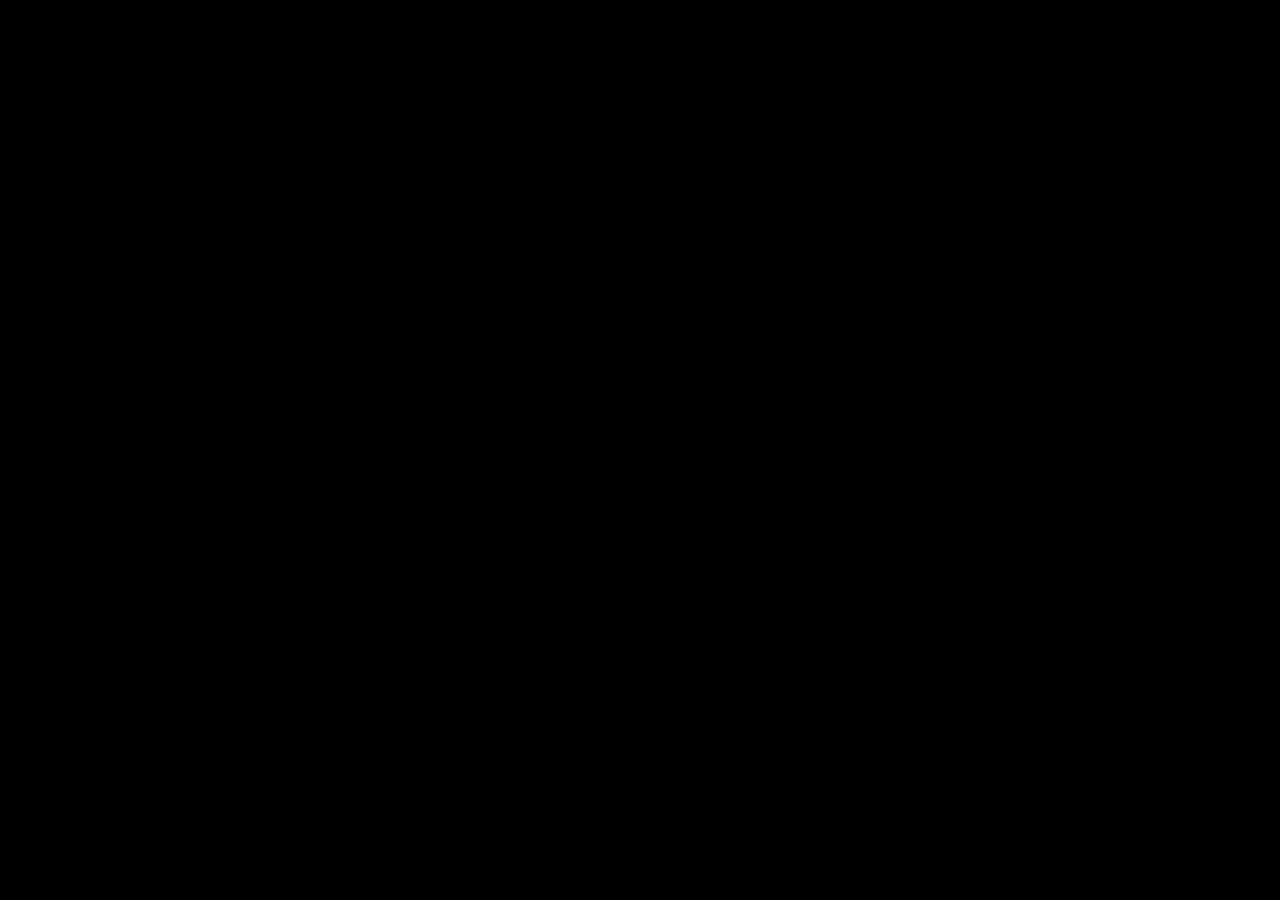
==== index.html @ c6e09a79 "merging cd_ISSUES-8-9-19 with main" ====
<!DOCTYPE html>
<html lang="en">
  <head>
    <meta charset="UTF-8" />
    <meta http-equiv="X-UA-Compatible" content="IE=edge" />
    <meta name="viewport" content="width=device-width, initial-scale=1.0" />
    <title>Group Project</title>
    <link
      href="https://cdn.jsdelivr.net/npm/bootstrap@5.0.2/dist/css/bootstrap.min.css"
      rel="stylesheet"
      integrity="sha384-EVSTQN3/azprG1Anm3QDgpJLIm9Nao0Yz1ztcQTwFspd3yD65VohhpuuCOmLASjC"
      crossorigin="anonymous"
    />
    <link rel="stylesheet" href="main.css" />
  </head>
  <body>
    <div class="wrapper d-flex flex-column">
      <div class="mainWrapper d-flex gap-4">
        <div id="profile"></div>
        <div class="contentWrapper">
          <nav id="navBar" class="navbar navbar-dark"></nav>
          <div id="cards"></div>
          <div id="formDiv"></div>
        </div>
      </div>
      <footer id="footer" class="align-self-end"></footer>
    </div>
    <script
      src="https://cdn.jsdelivr.net/npm/bootstrap@5.0.2/dist/js/bootstrap.bundle.min.js"
      integrity="sha384-MrcW6ZMFYlzcLA8Nl+NtUVF0sA7MsXsP1UyJoMp4YLEuNSfAP+JcXn/tWtIaxVXM"
      crossorigin="anonymous"
    ></script>
    <script type="module" src="main.js"></script>
  </body>
</html>
---- main.css ----
#icon-div {
  display: flex;
  justify-content: flex-start;
}
#icon-div p {
  margin-right: 50px;
}
#mainCardBody {
  display: flex;
  justify-content: space-between; 
}
#cardBodyTop {
  display: flex;
  justify-content: space-between;
}
#repoFormDiv {
  margin-top: 40px;
}
#repoCards {
  margin-top: 40px;
}
#repoCard {
  margin-top: 10px;
}  
body {
  background-color: black;
}
.wrapper {
  width: 80%;
  margin: 0 auto;
}
footer {
  color: white;
  width: 100%;
  height: 50px;
  padding: 0.8em;
}

footer li {
  list-style: none;
  font-size: 0.75em;
}
svg {
  color: white;
}
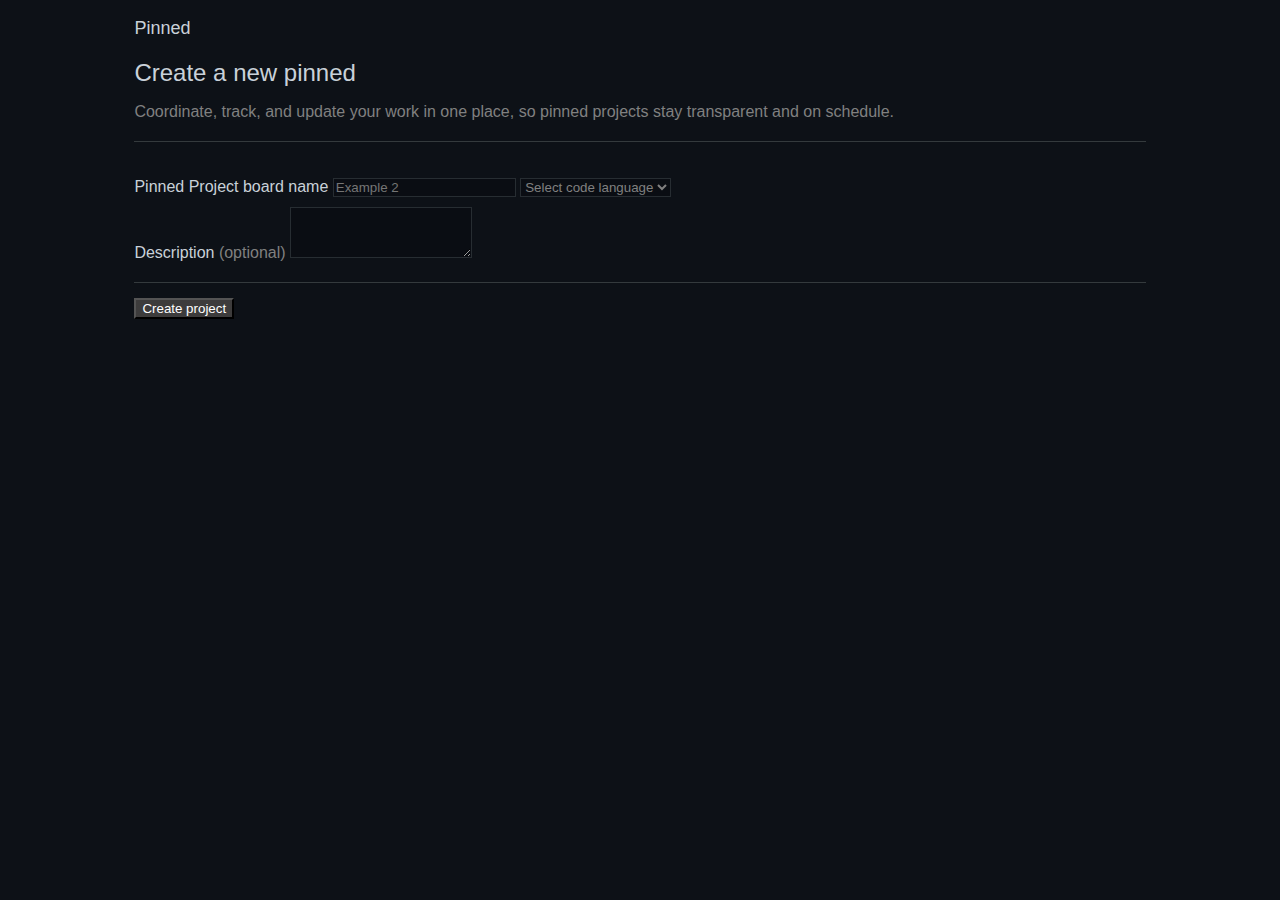
==== commit 37fb19b1: "updates" ====
--- a/index.html
+++ b/index.html
@@ -12,6 +12,7 @@
       crossorigin="anonymous"
     />
     <link rel="stylesheet" href="main.css" />
+    <link rel="stylesheet" href="packages.html">
   </head>
   <body>
     <div class="wrapper d-flex flex-column">
@@ -19,8 +20,28 @@
         <div id="profile"></div>
         <div class="contentWrapper">
           <nav id="navBar" class="navbar navbar-dark"></nav>
-          <div id="cards"></div>
-          <div id="formDiv"></div>
+          <p id="pinned-text">Pinned</p>
+          <div id="cards" class="d-flex flex-wrap gap-3">
+          </div>
+
+          <div id="formDiv">
+            <p class="font-24 marginTop-20">Create a new pinned</p>
+            <p class="borderBottom gray">Coordinate, track, and update your work in one place, so pinned projects stay transparent and on schedule.</p>
+            <label for="projectBoardNametxt" class="form-label">Pinned Project board name</label>
+            <input type="text" id="inputProjectBoardName" placeholder="Example 2" class="form-control" aria-describedby="textHelpBlock">
+            <select class="form-select marginTop-20 bgAndColorChange1" id="language" aria-label="Default select example" required>
+              <option selected>Select code language</option>
+              <option value="HTML">HTML</option>
+              <option value="CSS">CSS</option>
+              <option value="JavaScript">JavaScript</option>
+            </select>
+            <div class="mb-3">
+              <label for="exampleFormControlTextarea1" class="form-label marginTop-20">Description</label><span class="gray"> (optional)</span>
+              <textarea class="form-control marginTop-10" id="exampleFormControlTextarea1" rows="3"></textarea>
+              <div class="borderBottom"></div>
+              <button type="button" id="createBtn" class="btn btn-success">Create project</button>
+            </div>
+          </div>
         </div>
       </div>
       <footer id="footer" class="align-self-end"></footer>
@@ -31,5 +52,6 @@
       crossorigin="anonymous"
     ></script>
     <script type="module" src="main.js"></script>
+    <script src="packages.js"></script>
   </body>
 </html>
--- a/main.css
+++ b/main.css
@@ -1,3 +1,106 @@
+body {
+  font-family: -apple-system, BlinkMacSystemFont, "Segoe UI", "Noto Sans", Helvetica, Arial, sans-serif, "Apple Color Emoji", "Segoe UI Emoji";
+  color: #c9d1d9;
+  background-color: #0d1117;
+}
+
+#pinned-text {
+  font-size: 18px;
+}
+
+.card {
+  display: flex;
+  flex-flow: row wrap;
+  border: 1px solid #272d32;
+}
+
+.card-body {
+  color: gray;
+  background-color: #0d1117;
+  display: flex;
+  flex-flow: row wrap;
+  gap: 10px;
+}
+
+.language-HTML {
+  color: #e44f26;
+}
+
+.language-CSS {
+  color: #1572b6;
+}
+
+.language-JavaScript {
+  color: #f1e15c;
+}
+
+.font-24 {
+  font-size: 24px;
+}
+
+.marginTop-20 {
+  margin: 20px 0 0 0;
+}
+
+.marginTop-10 {
+  margin: 10px 0 0 0;
+}
+
+.card-text {
+  word-break: break-all;
+}
+
+.breakText {
+  word-break: break-all;
+}
+
+.borderBottom {
+  border-bottom: 1px solid #343a3d;
+  padding-bottom: 20px;
+}
+
+.flexRow {
+  display: flex;
+  flex-direction: row;
+}
+
+.form-control {
+  background-color: #0a0d13;
+  border: 1px solid #272d32;
+}
+
+#inputProjectBoardName {
+  background-color: #0a0d13;
+  color: #c9d1d9;
+}
+
+#exampleFormControlTextarea1 {
+  background-color: #0a0d13;
+  color: #c9d1d9;
+}
+
+.bgAndColorChange1 {
+  background-color: #0a0d13;
+  color: gray;
+  border: 1px solid #272d32;
+}
+
+a {
+  text-decoration: none;
+  color: #59a6ff;
+}
+
+.gray {
+  color: gray;
+}
+
+.btn-success {
+  margin-top: 15px;
+  background-color: #238636;
+  background-color: black;
+  color: white;
+}
+
 #icon-div {
   display: flex;
   justify-content: flex-start;
@@ -7,7 +110,7 @@
 }
 #mainCardBody {
   display: flex;
-  justify-content: space-between; 
+  justify-content: space-between;
 }
 #cardBodyTop {
   display: flex;
@@ -21,14 +124,52 @@
 }
 #repoCard {
   margin-top: 10px;
-}  
-body {
+}
+
+
+.card {
   background-color: black;
-}
+  color: aliceblue;
+  border: solid 1px gray;
+}
+
+#package {
+  display: flex;
+  flex: wrap;
+  flex-wrap: wrap;
+}
+
 .wrapper {
   width: 80%;
   margin: 0 auto;
 }
+
+svg {
+  color: white;
+}
+#projectCards img {
+  width: 350px;
+  height: 200px;
+  opacity: 0.5;
+}
+#projectCards p {
+  padding: 2em;
+}
+#projectCards button {
+  align-self: end;
+}
+
+/*** Toggle FORM  ***/
+.hideForm {
+  display: none;
+}
+.showForm {
+  display: block;
+}
+#sortButton {
+  padding: 0 0.5em;
+}
+/* Footer */
 footer {
   color: white;
   width: 100%;
@@ -40,6 +181,35 @@
   list-style: none;
   font-size: 0.75em;
 }
-svg {
-  color: white;
-}
+
+table th,
+table tr {
+  color: white;
+}
+
+.card {
+  background-color: black;
+  color: aliceblue;
+  border: solid 1px gray;
+}
+
+#package {
+  display: flex;
+  flex-wrap: wrap;
+  gap: 20px;
+}
+
+.btn {
+  background-color: rgb(61, 60, 60);
+  color: white;
+}
+
+.package-search-form {
+  width: 75%;
+}
+.New-package-form {
+  width: 75%;
+}
+.package-form-label {
+  width: 75%;
+}
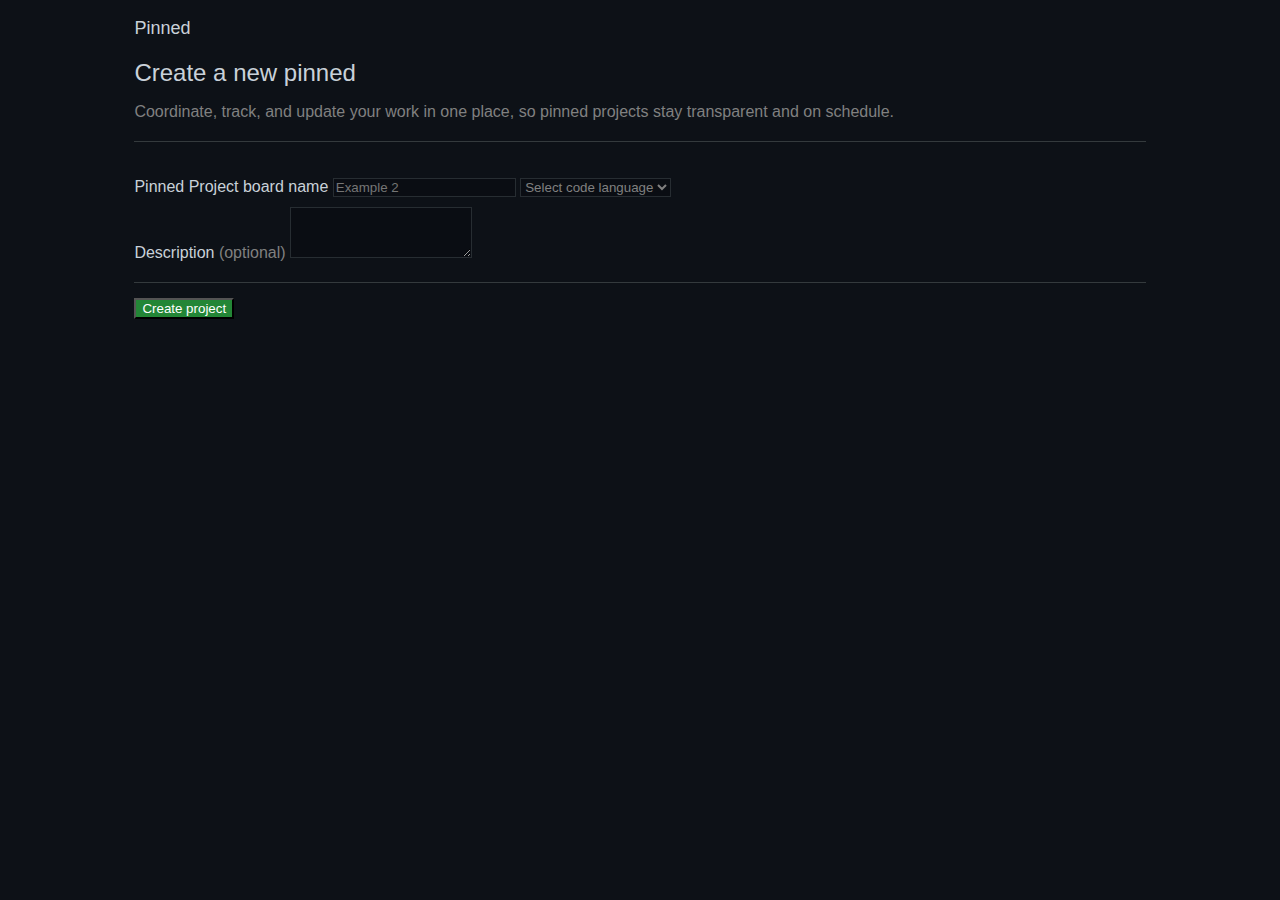
==== commit 8c197f36: "look into nav issues after code merges" ====
--- a/index.html
+++ b/index.html
@@ -12,7 +12,6 @@
       crossorigin="anonymous"
     />
     <link rel="stylesheet" href="main.css" />
-    <link rel="stylesheet" href="packages.html">
   </head>
   <body>
     <div class="wrapper d-flex flex-column">
@@ -21,25 +20,50 @@
         <div class="contentWrapper">
           <nav id="navBar" class="navbar navbar-dark"></nav>
           <p id="pinned-text">Pinned</p>
-          <div id="cards" class="d-flex flex-wrap gap-3">
-          </div>
+          <div id="cards" class="d-flex flex-wrap gap-3"></div>
 
           <div id="formDiv">
             <p class="font-24 marginTop-20">Create a new pinned</p>
-            <p class="borderBottom gray">Coordinate, track, and update your work in one place, so pinned projects stay transparent and on schedule.</p>
-            <label for="projectBoardNametxt" class="form-label">Pinned Project board name</label>
-            <input type="text" id="inputProjectBoardName" placeholder="Example 2" class="form-control" aria-describedby="textHelpBlock">
-            <select class="form-select marginTop-20 bgAndColorChange1" id="language" aria-label="Default select example" required>
+            <p class="borderBottom gray">
+              Coordinate, track, and update your work in one place, so pinned
+              projects stay transparent and on schedule.
+            </p>
+            <label for="projectBoardNametxt" class="form-label"
+              >Pinned Project board name</label
+            >
+            <input
+              type="text"
+              id="inputProjectBoardName"
+              placeholder="Example 2"
+              class="form-control"
+              aria-describedby="textHelpBlock"
+            />
+            <select
+              class="form-select marginTop-20 bgAndColorChange1"
+              id="language"
+              aria-label="Default select example"
+              required
+            >
               <option selected>Select code language</option>
               <option value="HTML">HTML</option>
               <option value="CSS">CSS</option>
               <option value="JavaScript">JavaScript</option>
             </select>
             <div class="mb-3">
-              <label for="exampleFormControlTextarea1" class="form-label marginTop-20">Description</label><span class="gray"> (optional)</span>
-              <textarea class="form-control marginTop-10" id="exampleFormControlTextarea1" rows="3"></textarea>
+              <label
+                for="exampleFormControlTextarea1"
+                class="form-label marginTop-20"
+                >Description</label
+              ><span class="gray"> (optional)</span>
+              <textarea
+                class="form-control marginTop-10"
+                id="exampleFormControlTextarea1"
+                rows="3"
+              ></textarea>
               <div class="borderBottom"></div>
-              <button type="button" id="createBtn" class="btn btn-success">Create project</button>
+              <button type="button" id="createBtn" class="btn btn-success">
+                Create project
+              </button>
             </div>
           </div>
         </div>
@@ -52,6 +76,5 @@
       crossorigin="anonymous"
     ></script>
     <script type="module" src="main.js"></script>
-    <script src="packages.js"></script>
   </body>
 </html>
--- a/main.css
+++ b/main.css
@@ -94,11 +94,10 @@
   color: gray;
 }
 
-.btn-success {
+#createBtn {
   margin-top: 15px;
+  color: white;
   background-color: #238636;
-  background-color: black;
-  color: white;
 }
 
 #icon-div {
@@ -125,7 +124,6 @@
 #repoCard {
   margin-top: 10px;
 }
-
 
 .card {
   background-color: black;
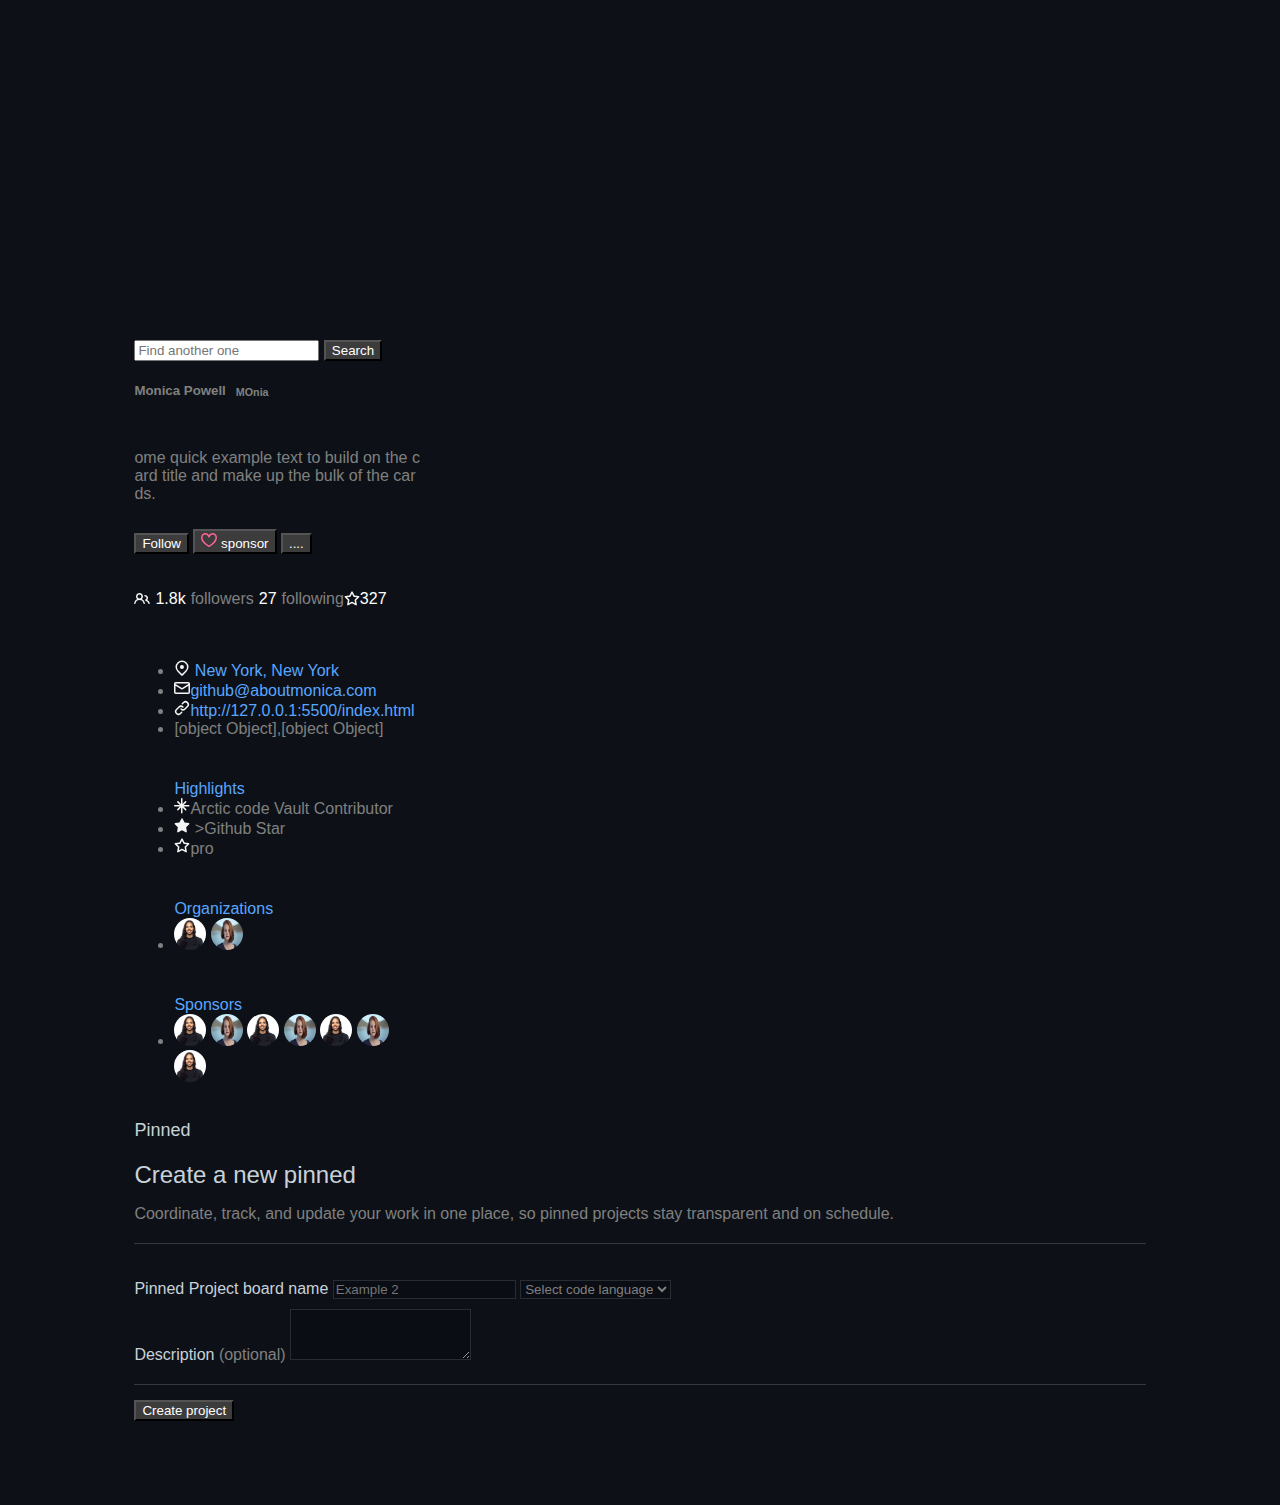
==== commit bc3b265e: "steve changed stuff to try to fix navbar and other issues" ====
--- a/index.html
+++ b/index.html
@@ -16,11 +16,11 @@
   <body>
     <div class="wrapper d-flex flex-column">
       <div class="mainWrapper d-flex gap-4">
-        <div id="profile"></div>
+        <div id="profile" class="card-profile" style="width: 18rem"></div>
         <div class="contentWrapper">
           <nav id="navBar" class="navbar navbar-dark"></nav>
           <p id="pinned-text">Pinned</p>
-          <div id="cards" class="d-flex flex-wrap gap-3"></div>
+          <div id="cards" class="d-flex flex-wrap gap-3 p-3"></div>
 
           <div id="formDiv">
             <p class="font-24 marginTop-20">Create a new pinned</p>
@@ -76,5 +76,6 @@
       crossorigin="anonymous"
     ></script>
     <script type="module" src="main.js"></script>
+    <script type="module" src="/components/profile.js"></script>
   </body>
 </html>
--- a/main.css
+++ b/main.css
@@ -1,9 +1,16 @@
 body {
-  font-family: -apple-system, BlinkMacSystemFont, "Segoe UI", "Noto Sans", Helvetica, Arial, sans-serif, "Apple Color Emoji", "Segoe UI Emoji";
+  font-family: -apple-system, BlinkMacSystemFont, "Segoe UI", "Noto Sans",
+    Helvetica, Arial, sans-serif, "Apple Color Emoji", "Segoe UI Emoji";
   color: #c9d1d9;
   background-color: #0d1117;
 }
-
+#navBar a {
+  color: white;
+}
+#navBar a:hover {
+  color: white;
+  text-decoration: underline;
+}
 #pinned-text {
   font-size: 18px;
 }
@@ -94,10 +101,11 @@
   color: gray;
 }
 
-#createBtn {
+.btn-success {
   margin-top: 15px;
-  color: white;
   background-color: #238636;
+  background-color: black;
+  color: white;
 }
 
 #icon-div {
@@ -111,6 +119,7 @@
   display: flex;
   justify-content: space-between;
 }
+
 #cardBodyTop {
   display: flex;
   justify-content: space-between;
@@ -179,17 +188,22 @@
   list-style: none;
   font-size: 0.75em;
 }
+#projectListTable,
+#projectForm {
+  width: 80%;
+  margin: 0 auto;
+}
 
 table th,
 table tr {
   color: white;
 }
 
-.card {
+/* .card {
   background-color: black;
   color: aliceblue;
   border: solid 1px gray;
-}
+} */
 
 #package {
   display: flex;
@@ -211,3 +225,46 @@
 .package-form-label {
   width: 75%;
 }
+/* PROFILE */
+.rounded-circle {
+  display: block;
+  width: 300px;
+  height: 300px;
+  border-radius: 90px;
+  padding: 1em;
+}
+#profile {
+  color: white;
+}
+.svg-icons {
+  fill: currentColor;
+  color: whitesmoke;
+}
+.heart-icon {
+  fill: currentColor;
+  color: rgb(255, 99, 154);
+}
+
+.list-group {
+  background-color: black;
+  color: white;
+}
+
+.list-styled {
+  display: flex;
+  align-items: center;
+  padding: 10px 0;
+}
+.list-styled > a {
+  display: flex;
+  align-items: center;
+  text-decoration: none;
+  color: #fff;
+  margin-right: 5px;
+}
+
+#sponsor-icon {
+  width: 32px;
+  height: 32px;
+  border-radius: 22px;
+}
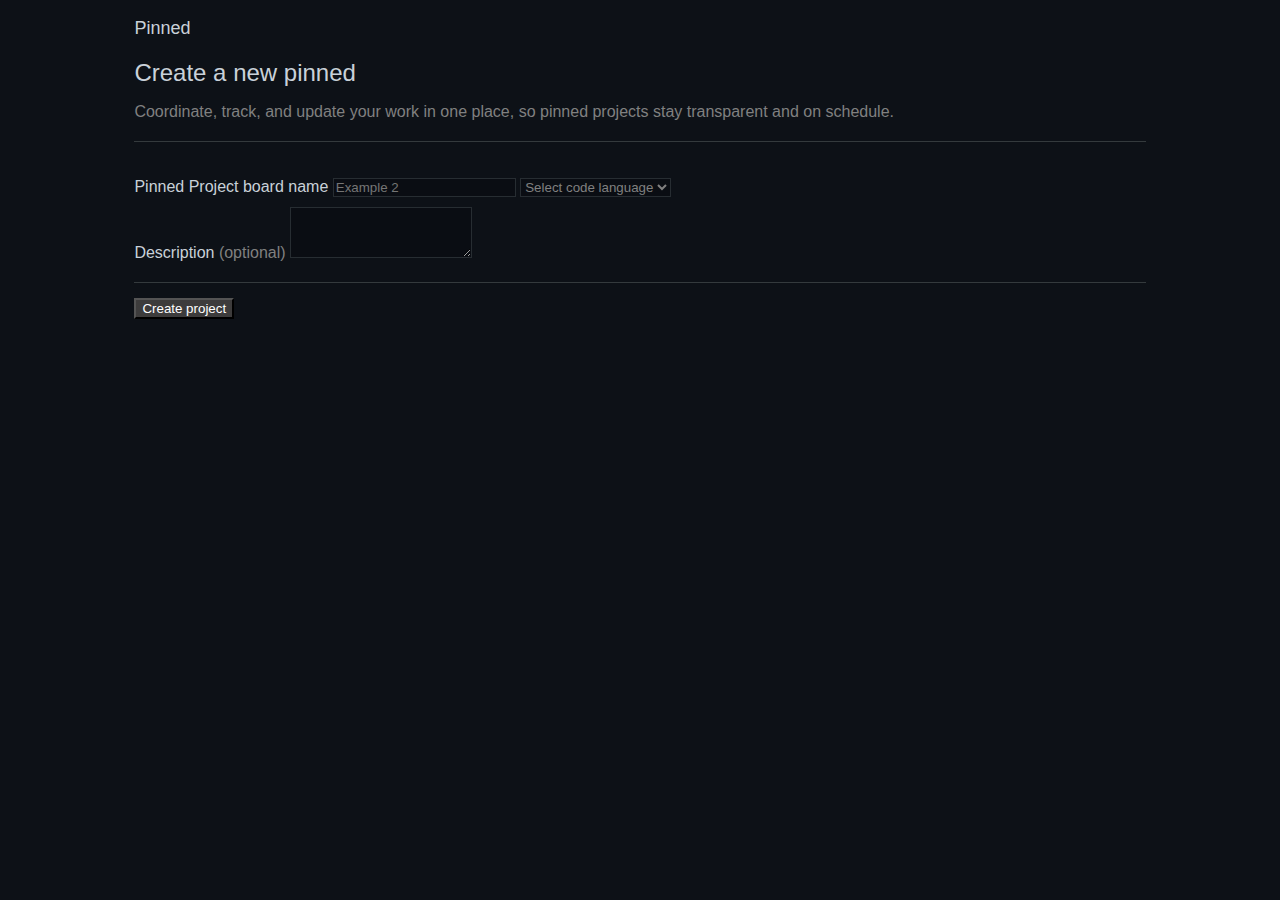
==== commit 72fe82c3: "Merge branch 'main' into beilei-setup" ====
--- a/index.html
+++ b/index.html
@@ -12,6 +12,7 @@
       crossorigin="anonymous"
     />
     <link rel="stylesheet" href="main.css" />
+    <link rel="stylesheet" href="packages.html">
   </head>
   <body>
     <div class="wrapper d-flex flex-column">
@@ -20,50 +21,25 @@
         <div class="contentWrapper">
           <nav id="navBar" class="navbar navbar-dark"></nav>
           <p id="pinned-text">Pinned</p>
-          <div id="cards" class="d-flex flex-wrap gap-3 p-3"></div>
+          <div id="cards" class="d-flex flex-wrap gap-3">
+          </div>
 
           <div id="formDiv">
             <p class="font-24 marginTop-20">Create a new pinned</p>
-            <p class="borderBottom gray">
-              Coordinate, track, and update your work in one place, so pinned
-              projects stay transparent and on schedule.
-            </p>
-            <label for="projectBoardNametxt" class="form-label"
-              >Pinned Project board name</label
-            >
-            <input
-              type="text"
-              id="inputProjectBoardName"
-              placeholder="Example 2"
-              class="form-control"
-              aria-describedby="textHelpBlock"
-            />
-            <select
-              class="form-select marginTop-20 bgAndColorChange1"
-              id="language"
-              aria-label="Default select example"
-              required
-            >
+            <p class="borderBottom gray">Coordinate, track, and update your work in one place, so pinned projects stay transparent and on schedule.</p>
+            <label for="projectBoardNametxt" class="form-label">Pinned Project board name</label>
+            <input type="text" id="inputProjectBoardName" placeholder="Example 2" class="form-control" aria-describedby="textHelpBlock">
+            <select class="form-select marginTop-20 bgAndColorChange1" id="language" aria-label="Default select example" required>
               <option selected>Select code language</option>
               <option value="HTML">HTML</option>
               <option value="CSS">CSS</option>
               <option value="JavaScript">JavaScript</option>
             </select>
             <div class="mb-3">
-              <label
-                for="exampleFormControlTextarea1"
-                class="form-label marginTop-20"
-                >Description</label
-              ><span class="gray"> (optional)</span>
-              <textarea
-                class="form-control marginTop-10"
-                id="exampleFormControlTextarea1"
-                rows="3"
-              ></textarea>
+              <label for="exampleFormControlTextarea1" class="form-label marginTop-20">Description</label><span class="gray"> (optional)</span>
+              <textarea class="form-control marginTop-10" id="exampleFormControlTextarea1" rows="3"></textarea>
               <div class="borderBottom"></div>
-              <button type="button" id="createBtn" class="btn btn-success">
-                Create project
-              </button>
+              <button type="button" id="createBtn" class="btn btn-success">Create project</button>
             </div>
           </div>
         </div>
@@ -75,7 +51,8 @@
       integrity="sha384-MrcW6ZMFYlzcLA8Nl+NtUVF0sA7MsXsP1UyJoMp4YLEuNSfAP+JcXn/tWtIaxVXM"
       crossorigin="anonymous"
     ></script>
+    <script src="components./profile.js"></script>
     <script type="module" src="main.js"></script>
-    <script type="module" src="/components/profile.js"></script>
+    <script src="packages.js"></script>
   </body>
 </html>
--- a/main.css
+++ b/main.css
@@ -1,16 +1,10 @@
+
 body {
-  font-family: -apple-system, BlinkMacSystemFont, "Segoe UI", "Noto Sans",
-    Helvetica, Arial, sans-serif, "Apple Color Emoji", "Segoe UI Emoji";
+  font-family: -apple-system, BlinkMacSystemFont, "Segoe UI", "Noto Sans", Helvetica, Arial, sans-serif, "Apple Color Emoji", "Segoe UI Emoji";
   color: #c9d1d9;
   background-color: #0d1117;
 }
-#navBar a {
-  color: white;
-}
-#navBar a:hover {
-  color: white;
-  text-decoration: underline;
-}
+
 #pinned-text {
   font-size: 18px;
 }
@@ -119,7 +113,6 @@
   display: flex;
   justify-content: space-between;
 }
-
 #cardBodyTop {
   display: flex;
   justify-content: space-between;
@@ -188,22 +181,17 @@
   list-style: none;
   font-size: 0.75em;
 }
-#projectListTable,
-#projectForm {
-  width: 80%;
-  margin: 0 auto;
-}
 
 table th,
 table tr {
   color: white;
 }
 
-/* .card {
+.card {
   background-color: black;
   color: aliceblue;
   border: solid 1px gray;
-} */
+}
 
 #package {
   display: flex;
@@ -225,46 +213,3 @@
 .package-form-label {
   width: 75%;
 }
-/* PROFILE */
-.rounded-circle {
-  display: block;
-  width: 300px;
-  height: 300px;
-  border-radius: 90px;
-  padding: 1em;
-}
-#profile {
-  color: white;
-}
-.svg-icons {
-  fill: currentColor;
-  color: whitesmoke;
-}
-.heart-icon {
-  fill: currentColor;
-  color: rgb(255, 99, 154);
-}
-
-.list-group {
-  background-color: black;
-  color: white;
-}
-
-.list-styled {
-  display: flex;
-  align-items: center;
-  padding: 10px 0;
-}
-.list-styled > a {
-  display: flex;
-  align-items: center;
-  text-decoration: none;
-  color: #fff;
-  margin-right: 5px;
-}
-
-#sponsor-icon {
-  width: 32px;
-  height: 32px;
-  border-radius: 22px;
-}
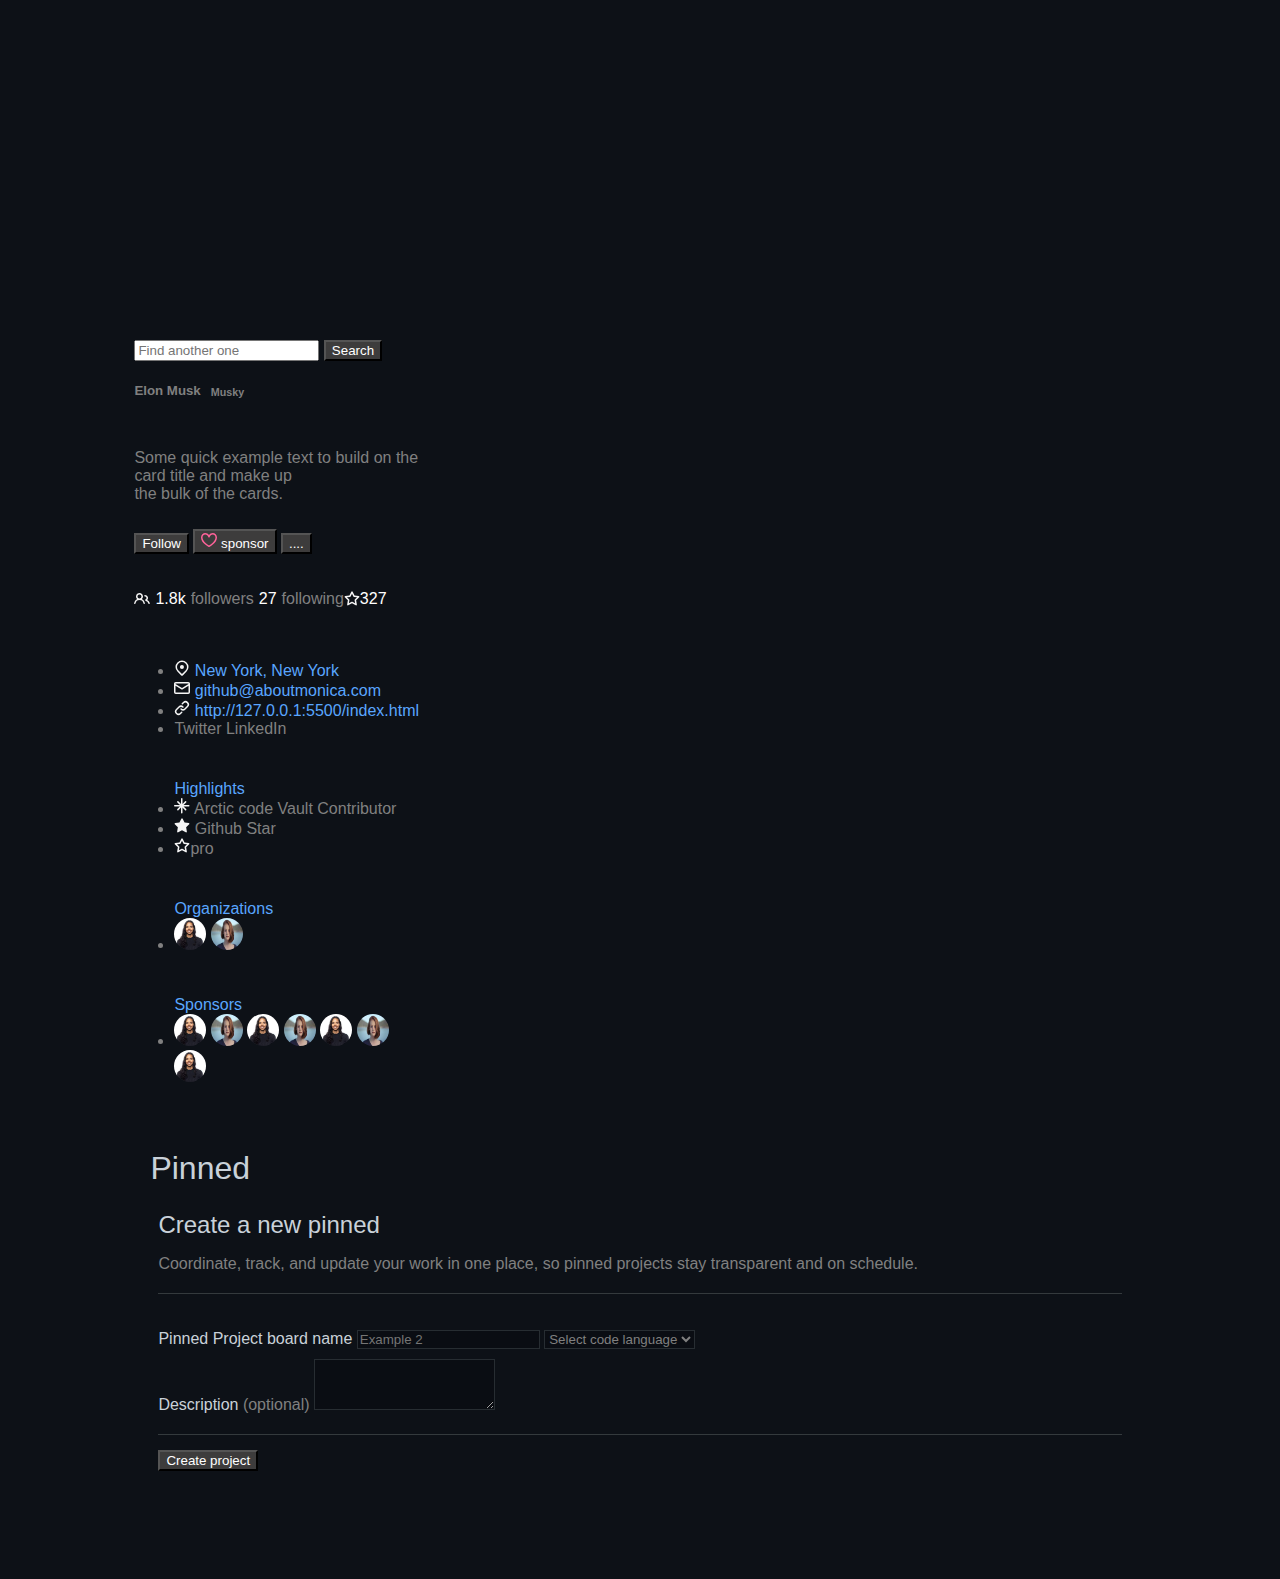
==== commit 4f96d32e: "nav working on all pages.  Repository page loading" ====
--- a/index.html
+++ b/index.html
@@ -12,34 +12,58 @@
       crossorigin="anonymous"
     />
     <link rel="stylesheet" href="main.css" />
-    <link rel="stylesheet" href="packages.html">
   </head>
   <body>
     <div class="wrapper d-flex flex-column">
       <div class="mainWrapper d-flex gap-4">
         <div id="profile" class="card-profile" style="width: 18rem"></div>
-        <div class="contentWrapper">
-          <nav id="navBar" class="navbar navbar-dark"></nav>
+        <div class="contentWrapper p-3">
+          <nav id="navBar" class="navbar-dark"></nav>
           <p id="pinned-text">Pinned</p>
-          <div id="cards" class="d-flex flex-wrap gap-3">
-          </div>
+          <div id="cards" class="d-flex flex-wrap gap-3 p-3"></div>
 
           <div id="formDiv">
             <p class="font-24 marginTop-20">Create a new pinned</p>
-            <p class="borderBottom gray">Coordinate, track, and update your work in one place, so pinned projects stay transparent and on schedule.</p>
-            <label for="projectBoardNametxt" class="form-label">Pinned Project board name</label>
-            <input type="text" id="inputProjectBoardName" placeholder="Example 2" class="form-control" aria-describedby="textHelpBlock">
-            <select class="form-select marginTop-20 bgAndColorChange1" id="language" aria-label="Default select example" required>
+            <p class="borderBottom gray">
+              Coordinate, track, and update your work in one place, so pinned
+              projects stay transparent and on schedule.
+            </p>
+            <label for="projectBoardNametxt" class="form-label"
+              >Pinned Project board name</label
+            >
+            <input
+              type="text"
+              id="inputProjectBoardName"
+              placeholder="Example 2"
+              class="form-control"
+              aria-describedby="textHelpBlock"
+            />
+            <select
+              class="form-select marginTop-20 bgAndColorChange1"
+              id="language"
+              aria-label="Default select example"
+              required
+            >
               <option selected>Select code language</option>
               <option value="HTML">HTML</option>
               <option value="CSS">CSS</option>
               <option value="JavaScript">JavaScript</option>
             </select>
             <div class="mb-3">
-              <label for="exampleFormControlTextarea1" class="form-label marginTop-20">Description</label><span class="gray"> (optional)</span>
-              <textarea class="form-control marginTop-10" id="exampleFormControlTextarea1" rows="3"></textarea>
+              <label
+                for="exampleFormControlTextarea1"
+                class="form-label marginTop-20"
+                >Description</label
+              ><span class="gray"> (optional)</span>
+              <textarea
+                class="form-control marginTop-10"
+                id="exampleFormControlTextarea1"
+                rows="3"
+              ></textarea>
               <div class="borderBottom"></div>
-              <button type="button" id="createBtn" class="btn btn-success">Create project</button>
+              <button type="button" id="createBtn" class="btn btn-success">
+                Create project
+              </button>
             </div>
           </div>
         </div>
@@ -51,8 +75,7 @@
       integrity="sha384-MrcW6ZMFYlzcLA8Nl+NtUVF0sA7MsXsP1UyJoMp4YLEuNSfAP+JcXn/tWtIaxVXM"
       crossorigin="anonymous"
     ></script>
-    <script src="components./profile.js"></script>
     <script type="module" src="main.js"></script>
-    <script src="packages.js"></script>
+    <script type="module" src="/components/profile.js"></script>
   </body>
 </html>
--- a/main.css
+++ b/main.css
@@ -1,14 +1,24 @@
-
 body {
-  font-family: -apple-system, BlinkMacSystemFont, "Segoe UI", "Noto Sans", Helvetica, Arial, sans-serif, "Apple Color Emoji", "Segoe UI Emoji";
+  font-family: -apple-system, BlinkMacSystemFont, "Segoe UI", "Noto Sans",
+    Helvetica, Arial, sans-serif, "Apple Color Emoji", "Segoe UI Emoji";
   color: #c9d1d9;
   background-color: #0d1117;
 }
-
+#navBar a {
+  color: white;
+}
+#navBar a:hover {
+  color: white;
+  text-decoration: underline;
+}
 #pinned-text {
-  font-size: 18px;
-}
-
+  font-size: 2em;
+  margin: 1.5em 0.5em 0 0.5em;
+}
+.wrapper {
+  width: 80%;
+  margin: 0 auto;
+}
 .card {
   display: flex;
   flex-flow: row wrap;
@@ -113,6 +123,7 @@
   display: flex;
   justify-content: space-between;
 }
+
 #cardBodyTop {
   display: flex;
   justify-content: space-between;
@@ -133,17 +144,19 @@
   border: solid 1px gray;
 }
 
+.packagesHead {
+  margin: 1.5em;
+}
 #package {
   display: flex;
-  flex: wrap;
+  /* flex: wrap; */
   flex-wrap: wrap;
-}
-
-.wrapper {
-  width: 80%;
-  margin: 0 auto;
-}
-
+  width: 100%;
+  padding: 2em;
+}
+#formDiv {
+  margin: 1.5em;
+}
 svg {
   color: white;
 }
@@ -181,17 +194,22 @@
   list-style: none;
   font-size: 0.75em;
 }
+#projectListTable,
+#projectForm {
+  width: 80%;
+  margin: 0 auto;
+}
 
 table th,
 table tr {
   color: white;
 }
 
-.card {
+/* .card {
   background-color: black;
   color: aliceblue;
   border: solid 1px gray;
-}
+} */
 
 #package {
   display: flex;
@@ -213,3 +231,50 @@
 .package-form-label {
   width: 75%;
 }
+/* PROFILE */
+.rounded-circle {
+  display: block;
+  width: 300px;
+  height: 300px;
+  border-radius: 90px;
+  padding: 1em;
+}
+#profile {
+  color: white;
+}
+.svg-icons {
+  fill: currentColor;
+  color: whitesmoke;
+}
+.heart-icon {
+  fill: currentColor;
+  color: rgb(255, 99, 154);
+}
+
+.list-group {
+  background-color: black;
+  color: white;
+}
+
+.list-styled {
+  display: flex;
+  align-items: center;
+  padding: 10px 0;
+}
+.list-styled > a {
+  display: flex;
+  align-items: center;
+  text-decoration: none;
+  color: #fff;
+  margin-right: 5px;
+}
+
+#sponsor-icon {
+  width: 32px;
+  height: 32px;
+  border-radius: 22px;
+}
+.repoHead,
+#searchBar {
+  margin-top: 2em;
+}
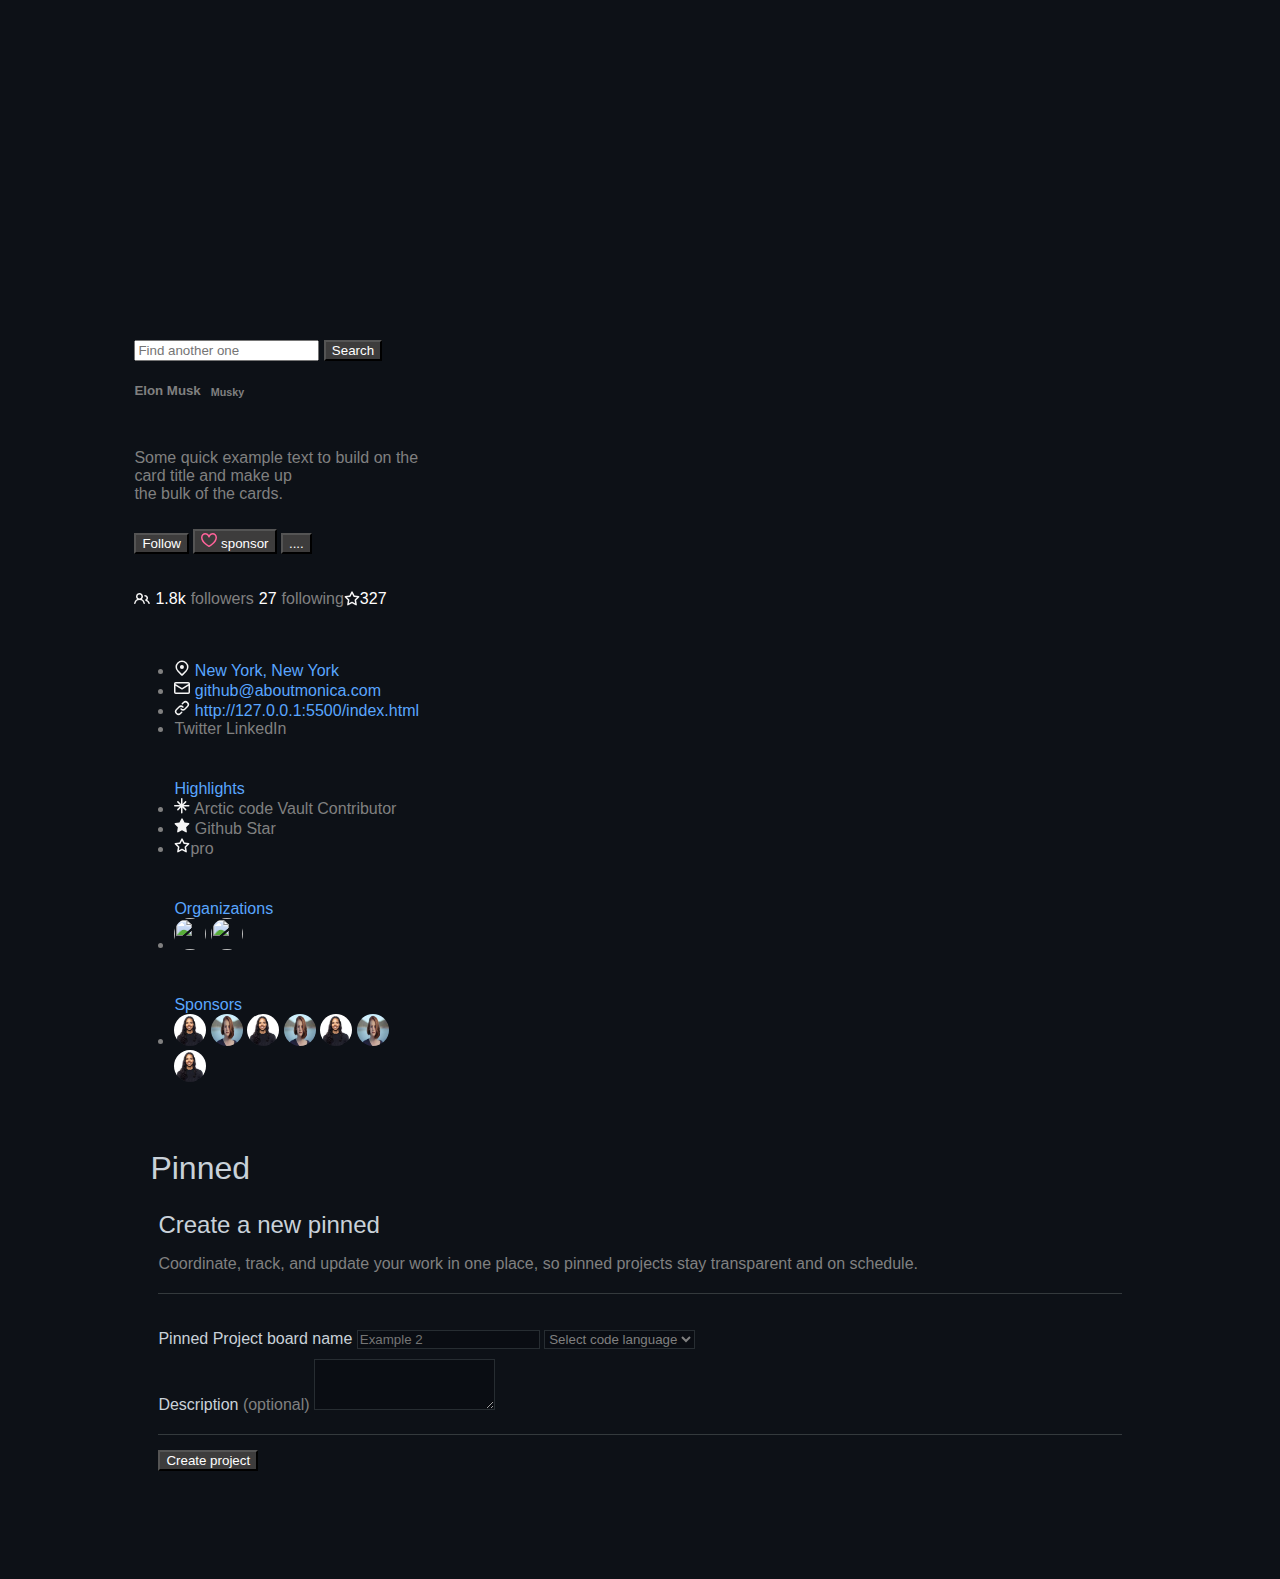
==== commit c82421d1: "fixed issue with pinned form not working" ====
--- a/index.html
+++ b/index.html
@@ -77,5 +77,6 @@
     ></script>
     <script type="module" src="main.js"></script>
     <script type="module" src="/components/profile.js"></script>
+    <script type="module" src="pinned.js"></script>
   </body>
 </html>
